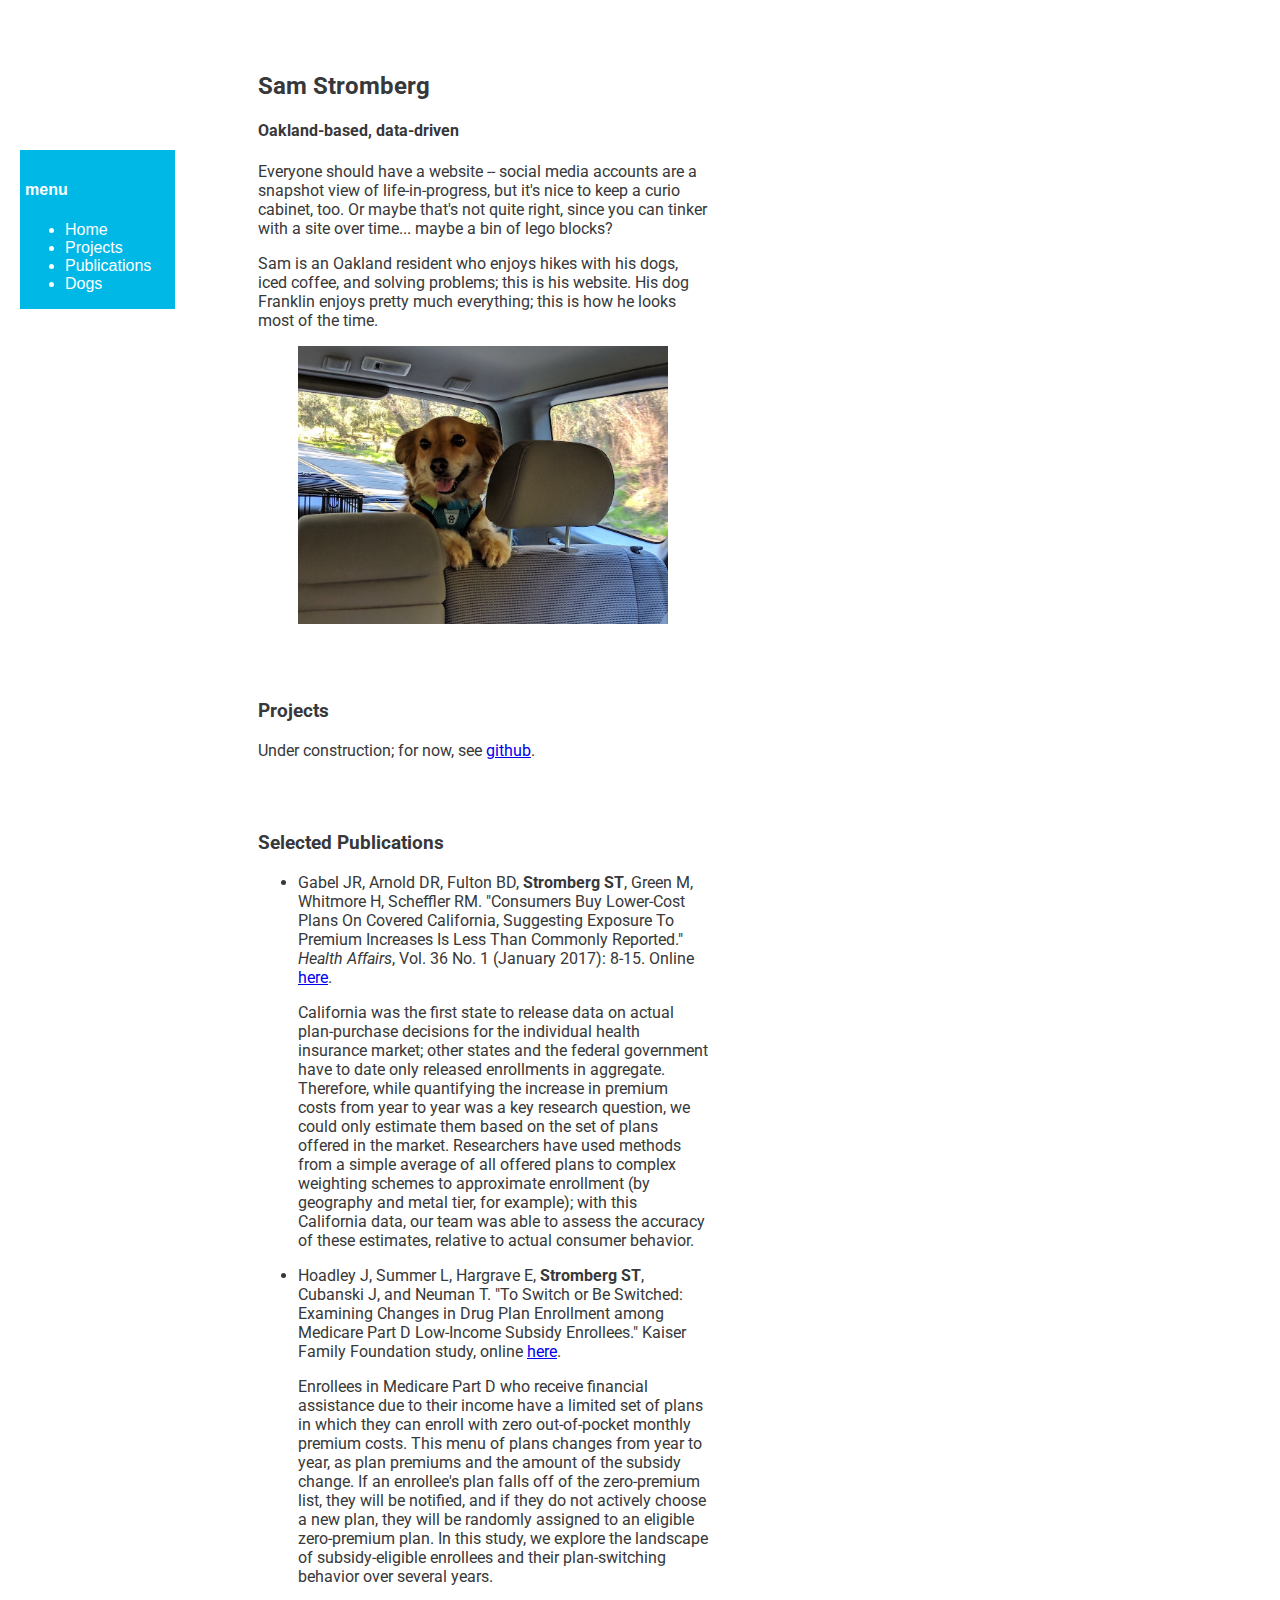
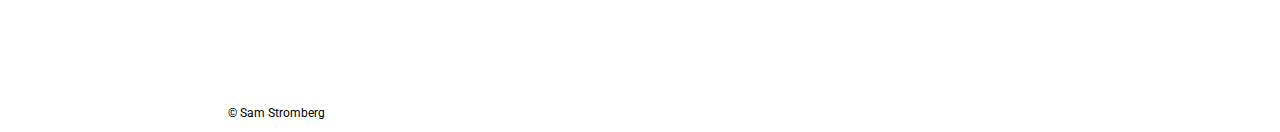
==== index.html @ 07feabd8 "Putting the files for my personal site on Github" ====
<!DOCTYPE html>
<html lang="en">
<head>
	<title>Bringing a dog to your party</title>
	<meta charset="utf-8" />
	<meta name="viewport" content="width=device-width, initial-scale=1">
	<meta http-equiv="X-UA-Compatible" content="IE=edge">
	<link rel="stylesheet" type="text/css" href="./main.css">
	<link href='https://fonts.googleapis.com/css?family=Roboto:300,400,700' rel='stylesheet' type='text/css'>
</head>

<body>
	<div class="container">
		<nav class="sidenav">
			<h4>menu</h4>
			<ul>
				<li><a href="#about_me">Home</a></li>
				<li><a href="#projects">Projects</a></li>
				<li><a href="#publications">Publications</a></li>
				<li><a href="https://itsadog.party">Dogs</a></li>
				<!-- <li><a href="#">Blog</a></li> -->
			</ul>
		</nav>
		<div class="main" id="about_me">
			<h2>Sam Stromberg</h2>
			<h4>Oakland-based, data-driven</h4>
			<p>Everyone should have a website -- social media accounts are a snapshot view of life-in-progress, but it's nice to keep a curio cabinet, too. Or maybe that's not quite right, since you can tinker with a site over time... maybe a bin of lego blocks?</p>
			<p>Sam is an Oakland resident who enjoys hikes with his dogs, iced coffee, and solving problems; this is his website. His dog Franklin enjoys pretty much everything; this is how he looks most of the time.</p>
			<figure class="dog-photo">
				<img src="./franklin_carseat.jpg"/>
			</figure>
		</div>
		<div class="main" id="projects">
			<h3>Projects</h3>
			<p>Under construction; for now, see <a href="https://github.com/sstromberg">github</a>.</p>
		</div>
		<div class="main" id="publications">
			<h3>Selected Publications</h3>
		<ul>
			<li>Gabel JR, Arnold DR, Fulton BD, <b>Stromberg ST</b>, Green M, Whitmore H, Scheffler RM. "Consumers Buy Lower-Cost Plans On Covered California, Suggesting Exposure To Premium Increases Is Less Than Commonly Reported." <i>Health Affairs</i>, Vol. 36 No. 1 (January 2017): 8-15. Online <a href="https://www.healthaffairs.org/doi/abs/10.1377/hlthaff.2016.0902">here</a>.</li>
			<p>California was the first state to release data on actual plan-purchase decisions for the individual health insurance market; other states and the federal government have to date only released enrollments in aggregate. Therefore, while quantifying the increase in premium costs from year to year was a key research question, we could only estimate them based on the set of plans offered in the market. Researchers have used methods from a simple average of all offered plans to complex weighting schemes to approximate enrollment (by geography and metal tier, for example); with this California data, our team was able to assess the accuracy of these estimates, relative to actual consumer behavior.</p>
			<li>Hoadley J, Summer L, Hargrave E, <b>Stromberg ST</b>, Cubanski J, and Neuman T. "To Switch or Be Switched: Examining Changes in Drug Plan Enrollment among Medicare Part D Low-Income Subsidy Enrollees." Kaiser Family Foundation study, online <a href="https://www.kff.org/medicare/report/to-switch-or-be-switched-examining-changes-in-drug-plan-enrollment-among-medicare-part-d-low-income-subsidy-enrollees/">here</a>.
			<p>Enrollees in Medicare Part D who receive financial assistance due to their income have a limited set of plans in which they can enroll with zero out-of-pocket monthly premium costs. This menu of plans changes from year to year, as plan premiums and the amount of the subsidy change. If an enrollee's plan falls off of the zero-premium list, they will be notified, and if they do not actively choose a new plan, they will be randomly assigned to an eligible zero-premium plan. In this study, we explore the landscape of subsidy-eligible enrollees and their plan-switching behavior over several years.</p>
		</ul>
		</div>
		<div class="footer">
			<p>&copy; Sam Stromberg</p>
		</div>
	</div>
</body>
</html>
---- main.css ----
.sidenav {
  /*height: 100%; /* Full-height: remove this if you want "auto" height */
  width: 150px; /* Set the width of the sidebar */
  position: fixed; /* Fixed Sidebar (stay in place on scroll) */
  z-index: 1; /* Stay on top */
  top: 150px; /* alternatively: 0; */
  left: 20px; /*alternatively: 0; */
  background-color: #00b8e6; 
  overflow-x: hidden; /* Disable horizontal scroll */
  padding-top: 10px;
  padding-left: 5px;
  font-family: Helvetica;
  color:#FFF;
}

.sidenav li {
  padding-left: 0;
}

.sidenav a {
	color:#FFF;
	font-family: Helvetica;
  text-decoration: none;
}

.sidenav a:hover {
  color: #37383a;
}

.main {
  margin-left: 240px; /* Same as the width of the sidebar */
  margin-top: 72px;
  padding: 0px 10px;
  width: 450px;
  color: #37383a;
  font-family: Roboto;
}

@media screen and (max-height: 450px) {
  .sidenav {padding-top: 15px;}
  .sidenav a {font-size: 18px;}
}

h2 {  }

h4 {  }

p { }

.publications p {
  margin-left: -5px;
}

.dog-photo img {
	width: 800px;
  max-width: 100%;
}

.footer {
  margin-top: 120px;
  margin-left: 220px;
  font-family: Roboto;
  font-size: 12px;
}
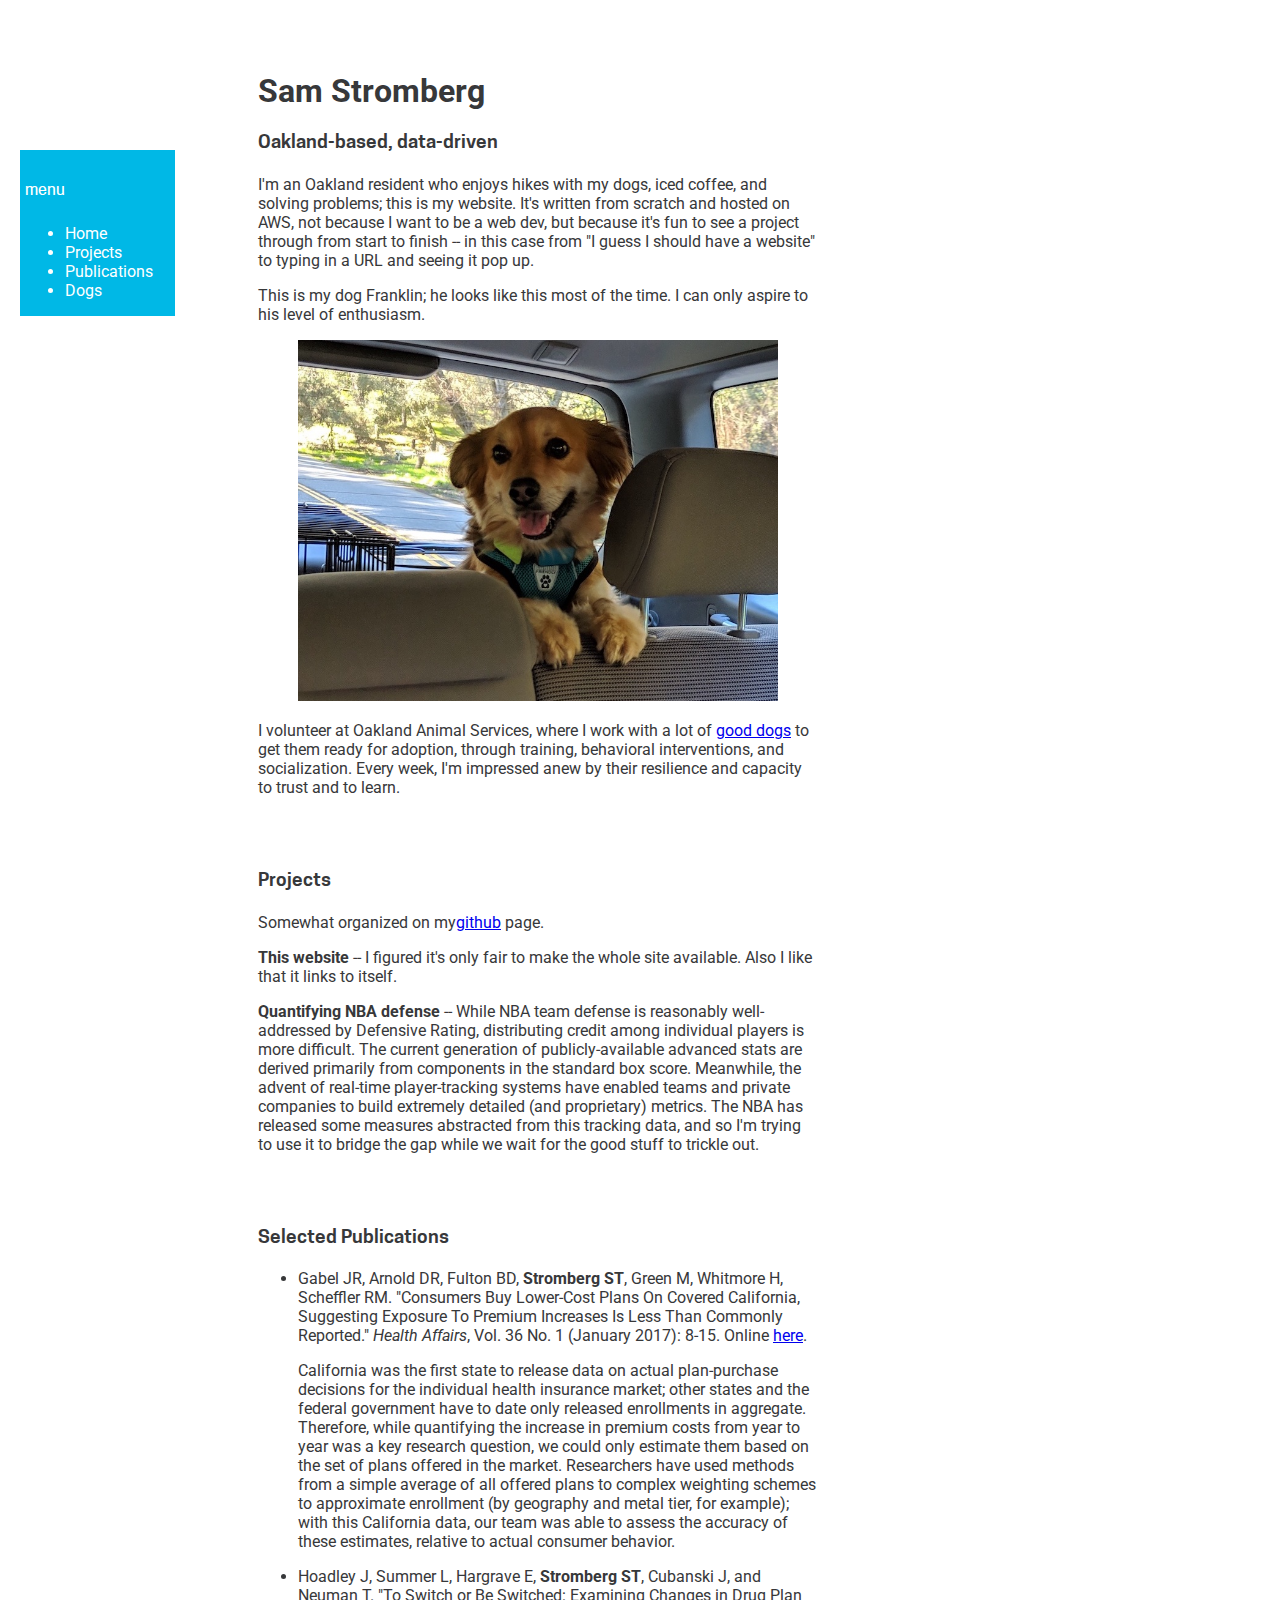
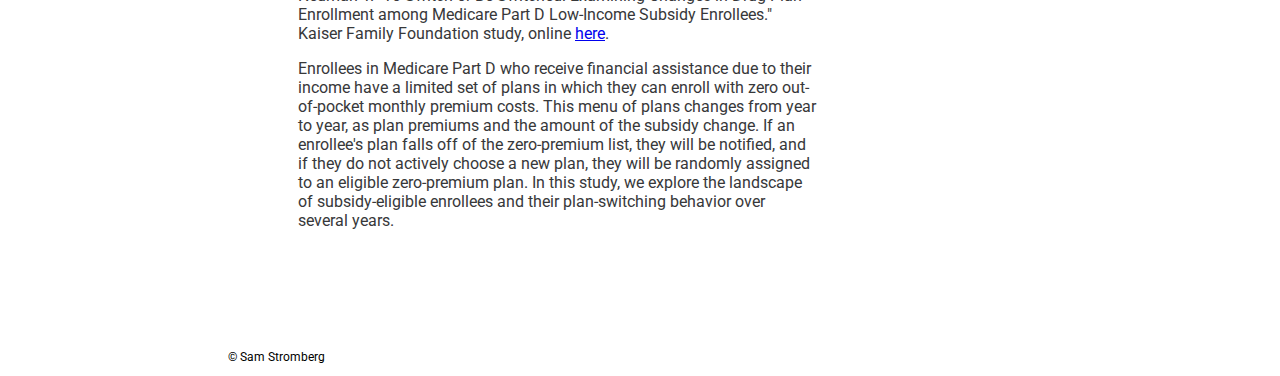
==== commit 9b39f118: "Added favicon, coded support for new font, began adding content. (Should have been two commits, oops" ====
--- a/index.html
+++ b/index.html
@@ -7,6 +7,7 @@
 	<meta http-equiv="X-UA-Compatible" content="IE=edge">
 	<link rel="stylesheet" type="text/css" href="./main.css">
 	<link href='https://fonts.googleapis.com/css?family=Roboto:300,400,700' rel='stylesheet' type='text/css'>
+	<link rel="shortcut icon" href="./aerial_tram.ico">
 </head>
 
 <body>
@@ -22,17 +23,20 @@
 			</ul>
 		</nav>
 		<div class="main" id="about_me">
-			<h2>Sam Stromberg</h2>
-			<h4>Oakland-based, data-driven</h4>
-			<p>Everyone should have a website -- social media accounts are a snapshot view of life-in-progress, but it's nice to keep a curio cabinet, too. Or maybe that's not quite right, since you can tinker with a site over time... maybe a bin of lego blocks?</p>
-			<p>Sam is an Oakland resident who enjoys hikes with his dogs, iced coffee, and solving problems; this is his website. His dog Franklin enjoys pretty much everything; this is how he looks most of the time.</p>
+			<h1>Sam Stromberg</h1>
+			<h3>Oakland-based, data-driven</h3>
+			<p>I'm an Oakland resident who enjoys hikes with my dogs, iced coffee, and solving problems; this is my website. It's written from scratch and hosted on AWS, not because I want to be a web dev, but because it's fun to see a project through from start to finish -- in this case from "I guess I should have a website" to typing in a URL and seeing it pop up.</p>
+			<p>This is my dog Franklin; he looks like this most of the time. I can only aspire to his level of enthusiasm.</p>
 			<figure class="dog-photo">
 				<img src="./franklin_carseat.jpg"/>
 			</figure>
+			<p>I volunteer at Oakland Animal Services, where I work with a lot of <a href="http://www.oaklandanimalservices.org/adopt/dogs/">good dogs</a> to get them ready for adoption, through training, behavioral interventions, and socialization. Every week, I'm impressed anew by their resilience and capacity to trust and to learn.</p>
 		</div>
 		<div class="main" id="projects">
 			<h3>Projects</h3>
-			<p>Under construction; for now, see <a href="https://github.com/sstromberg">github</a>.</p>
+			<p>Somewhat organized on my<a href="https://github.com/sstromberg">github</a> page.</p>
+			<p><b>This website</b> -- I figured it's only fair to make the whole site available. Also I like that it links to itself.</p>
+			<p><b>Quantifying NBA defense</b> -- While NBA team defense is reasonably well-addressed by Defensive Rating, distributing credit among individual players is more difficult. The current generation of publicly-available advanced stats are derived primarily from components in the standard box score. Meanwhile, the advent of real-time player-tracking systems have enabled teams and private companies to build extremely detailed (and proprietary) metrics. The NBA has released some measures abstracted from this tracking data, and so I'm trying to use it to bridge the gap while we wait for the good stuff to trickle out.</p> 
 		</div>
 		<div class="main" id="publications">
 			<h3>Selected Publications</h3>
--- a/main.css
+++ b/main.css
@@ -1,3 +1,24 @@
+/* We're using a custom-downloaded (but free) font, so we have to store and load it */
+@font-face {
+  font-family: CooperHewitt-Medium;
+  src: url("./fonts/CooperHewitt-Medium.eot");
+  src: url("./fonts/CooperHewitt-Medium.woff") format("woff"),
+       url("./fonts/CooperHewitt-Medium.svg") format("svg");
+}
+@font-face {
+  font-family: CooperHewitt-Semibold;
+  src: url("./fonts/CooperHewitt-Semibold.eot");
+  src: url("./fonts/CooperHewitt-Semibold.woff") format("woff"),
+       url("./fonts/CooperHewitt-Semibold.svg") format("svg");
+}
+@font-face {
+  font-family: CooperHewitt-Bold;
+  src: url("./fonts/CooperHewitt-Bold.eot");
+  src: url("./fonts/CooperHewitt-Bold.woff") format("woff"),
+       url("./fonts/CooperHewitt-Bold.svg") format("svg");
+}
+
+/* I still kind of like the look of a side-nav bar, sorry everyone */
 .sidenav {
   /*height: 100%; /* Full-height: remove this if you want "auto" height */
   width: 150px; /* Set the width of the sidebar */
@@ -9,7 +30,7 @@
   overflow-x: hidden; /* Disable horizontal scroll */
   padding-top: 10px;
   padding-left: 5px;
-  font-family: Helvetica;
+  font-family: Roboto, Helvetica;
   color:#FFF;
 }
 
@@ -19,7 +40,7 @@
 
 .sidenav a {
 	color:#FFF;
-	font-family: Helvetica;
+	font-family: Roboto, Helvetica;
   text-decoration: none;
 }
 
@@ -27,13 +48,14 @@
   color: #37383a;
 }
 
+/* here's the specs for the main vertical */
 .main {
   margin-left: 240px; /* Same as the width of the sidebar */
   margin-top: 72px;
   padding: 0px 10px;
-  width: 450px;
+  width: 560px;
   color: #37383a;
-  font-family: Roboto;
+  font-family: Roboto, Helvetica;
 }
 
 @media screen and (max-height: 450px) {
@@ -41,14 +63,23 @@
   .sidenav a {font-size: 18px;}
 }
 
-h2 {  }
+h2 {  
+  font-family: "CooperHewitt-Bold", Interstate, Roboto, sans-serif;
+}
 
-h4 {  }
+h3 {
+  font-family: "CooperHewitt-Semibold", Interstate, Roboto, sans-serif;
+}
 
-p { }
+h4 { 
+  font-family: "CooperHewitt-Medium", Interstate, Roboto, sans-serif;
+}
+
+p { 
+  font-family: Roboto, sans-serif;}
 
 .publications p {
-  margin-left: -5px;
+  margin-left: -15px;
 }
 
 .dog-photo img {
@@ -56,6 +87,7 @@
   max-width: 100%;
 }
 
+/* I put a little copyright symbol in the footer, so that I can have a footer */
 .footer {
   margin-top: 120px;
   margin-left: 220px;
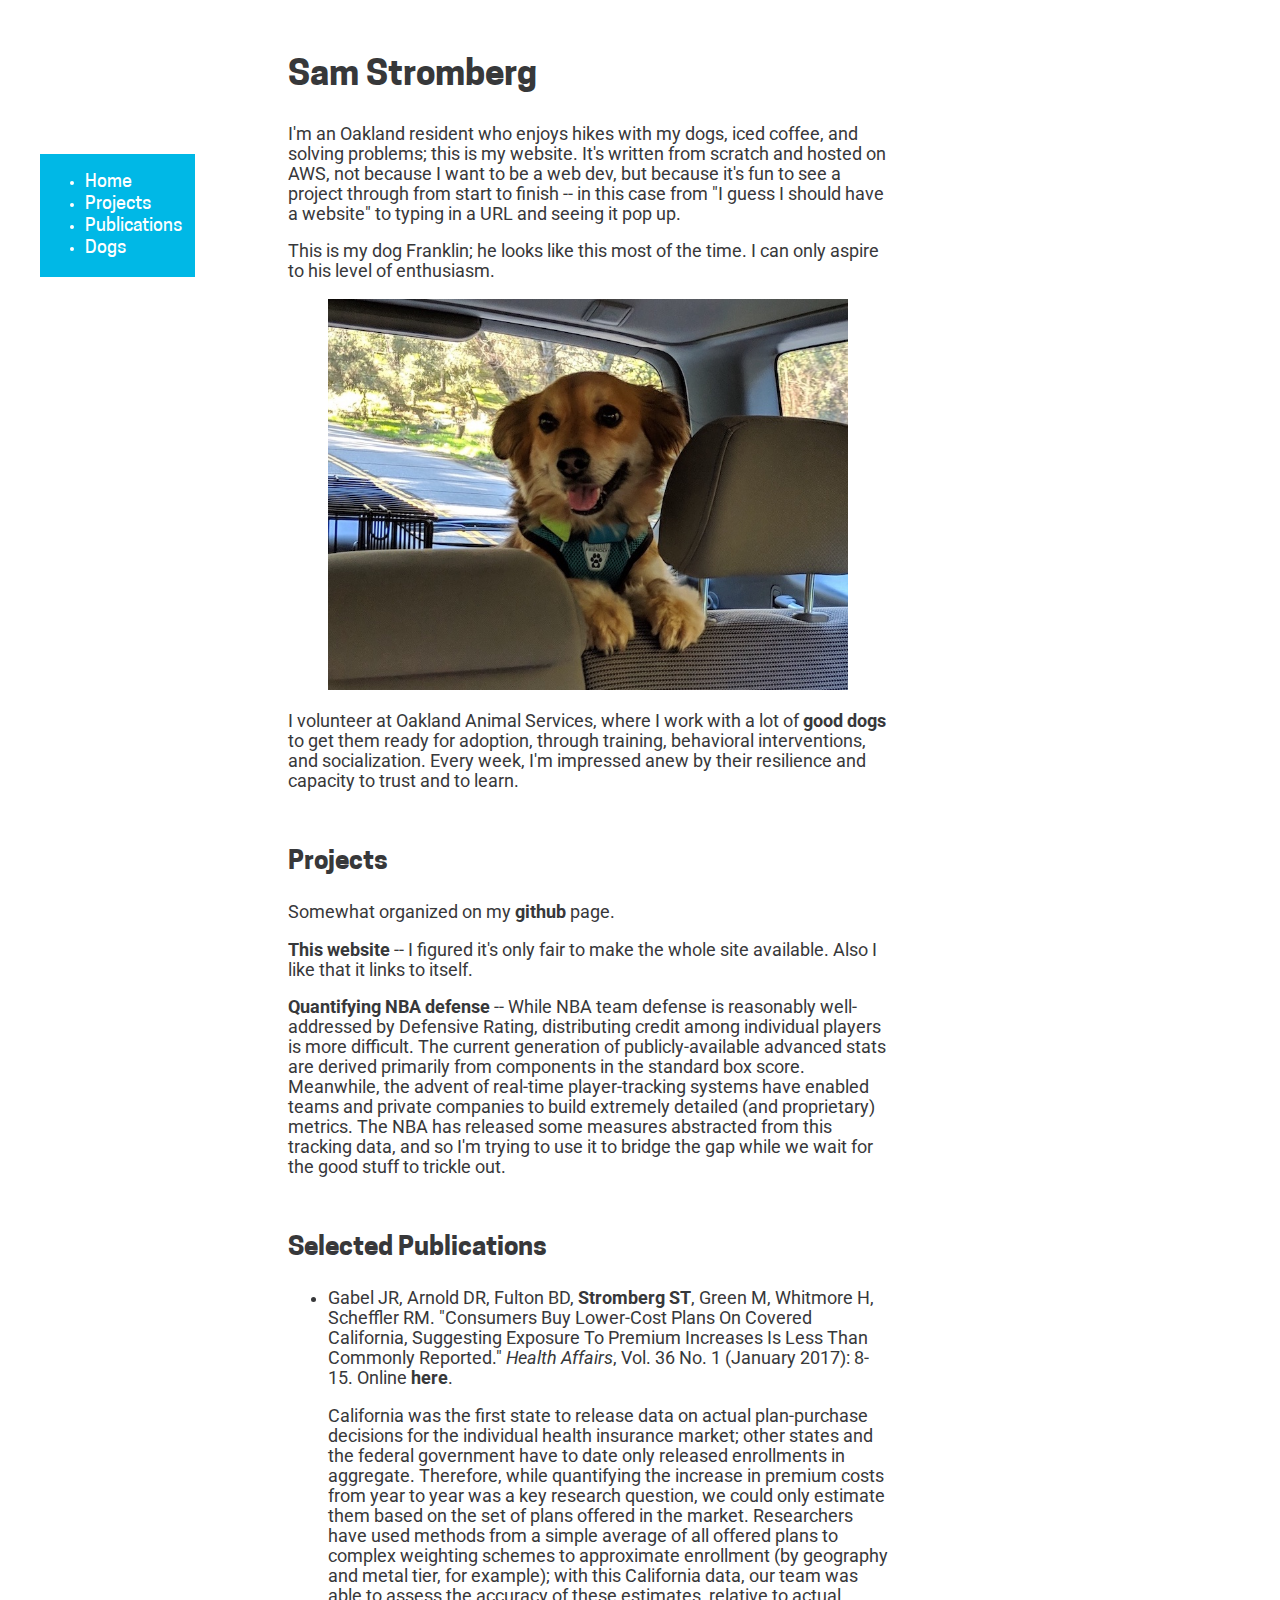
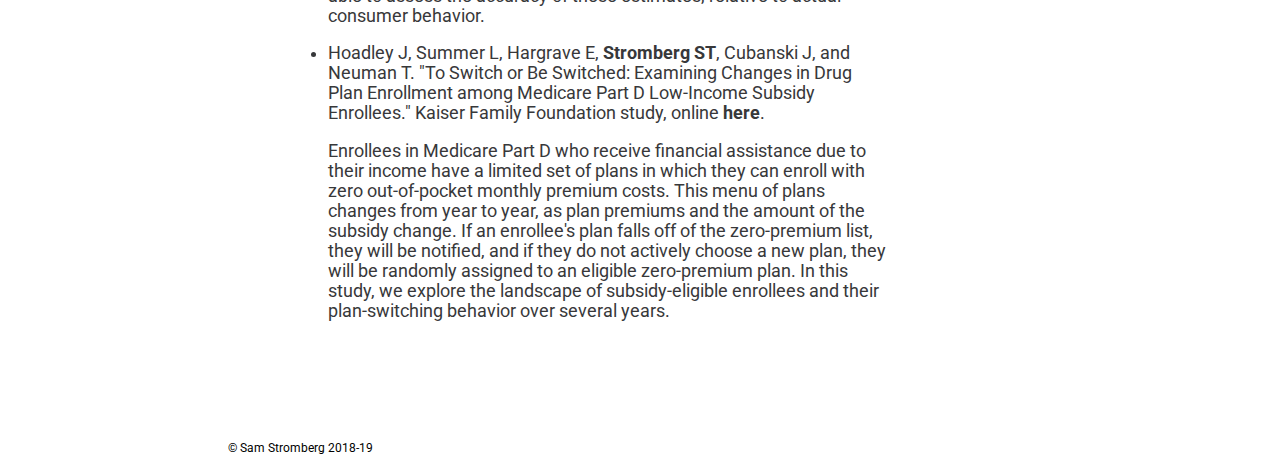
==== commit f2b062e0: "cleaned up some visual things, changed look of links" ====
--- a/index.html
+++ b/index.html
@@ -13,7 +13,6 @@
 <body>
 	<div class="container">
 		<nav class="sidenav">
-			<h4>menu</h4>
 			<ul>
 				<li><a href="#about_me">Home</a></li>
 				<li><a href="#projects">Projects</a></li>
@@ -22,9 +21,9 @@
 				<!-- <li><a href="#">Blog</a></li> -->
 			</ul>
 		</nav>
+
 		<div class="main" id="about_me">
 			<h1>Sam Stromberg</h1>
-			<h3>Oakland-based, data-driven</h3>
 			<p>I'm an Oakland resident who enjoys hikes with my dogs, iced coffee, and solving problems; this is my website. It's written from scratch and hosted on AWS, not because I want to be a web dev, but because it's fun to see a project through from start to finish -- in this case from "I guess I should have a website" to typing in a URL and seeing it pop up.</p>
 			<p>This is my dog Franklin; he looks like this most of the time. I can only aspire to his level of enthusiasm.</p>
 			<figure class="dog-photo">
@@ -32,14 +31,16 @@
 			</figure>
 			<p>I volunteer at Oakland Animal Services, where I work with a lot of <a href="http://www.oaklandanimalservices.org/adopt/dogs/">good dogs</a> to get them ready for adoption, through training, behavioral interventions, and socialization. Every week, I'm impressed anew by their resilience and capacity to trust and to learn.</p>
 		</div>
+
 		<div class="main" id="projects">
-			<h3>Projects</h3>
-			<p>Somewhat organized on my<a href="https://github.com/sstromberg">github</a> page.</p>
-			<p><b>This website</b> -- I figured it's only fair to make the whole site available. Also I like that it links to itself.</p>
-			<p><b>Quantifying NBA defense</b> -- While NBA team defense is reasonably well-addressed by Defensive Rating, distributing credit among individual players is more difficult. The current generation of publicly-available advanced stats are derived primarily from components in the standard box score. Meanwhile, the advent of real-time player-tracking systems have enabled teams and private companies to build extremely detailed (and proprietary) metrics. The NBA has released some measures abstracted from this tracking data, and so I'm trying to use it to bridge the gap while we wait for the good stuff to trickle out.</p> 
+			<h2>Projects</h2>
+			<p>Somewhat organized on my <a href="https://github.com/sstromberg">github</a> page.</p>
+			<p><a href="https://github.com/sstromberg/aws_website">This website</a> -- I figured it's only fair to make the whole site available. Also I like that it links to itself.</p>
+			<p><a href="https://github.com/sstromberg/nba-project">Quantifying NBA defense</a> -- While NBA team defense is reasonably well-addressed by Defensive Rating, distributing credit among individual players is more difficult. The current generation of publicly-available advanced stats are derived primarily from components in the standard box score. Meanwhile, the advent of real-time player-tracking systems have enabled teams and private companies to build extremely detailed (and proprietary) metrics. The NBA has released some measures abstracted from this tracking data, and so I'm trying to use it to bridge the gap while we wait for the good stuff to trickle out.</p> 
 		</div>
+
 		<div class="main" id="publications">
-			<h3>Selected Publications</h3>
+			<h2>Selected Publications</h2>
 		<ul>
 			<li>Gabel JR, Arnold DR, Fulton BD, <b>Stromberg ST</b>, Green M, Whitmore H, Scheffler RM. "Consumers Buy Lower-Cost Plans On Covered California, Suggesting Exposure To Premium Increases Is Less Than Commonly Reported." <i>Health Affairs</i>, Vol. 36 No. 1 (January 2017): 8-15. Online <a href="https://www.healthaffairs.org/doi/abs/10.1377/hlthaff.2016.0902">here</a>.</li>
 			<p>California was the first state to release data on actual plan-purchase decisions for the individual health insurance market; other states and the federal government have to date only released enrollments in aggregate. Therefore, while quantifying the increase in premium costs from year to year was a key research question, we could only estimate them based on the set of plans offered in the market. Researchers have used methods from a simple average of all offered plans to complex weighting schemes to approximate enrollment (by geography and metal tier, for example); with this California data, our team was able to assess the accuracy of these estimates, relative to actual consumer behavior.</p>
@@ -47,8 +48,9 @@
 			<p>Enrollees in Medicare Part D who receive financial assistance due to their income have a limited set of plans in which they can enroll with zero out-of-pocket monthly premium costs. This menu of plans changes from year to year, as plan premiums and the amount of the subsidy change. If an enrollee's plan falls off of the zero-premium list, they will be notified, and if they do not actively choose a new plan, they will be randomly assigned to an eligible zero-premium plan. In this study, we explore the landscape of subsidy-eligible enrollees and their plan-switching behavior over several years.</p>
 		</ul>
 		</div>
+
 		<div class="footer">
-			<p>&copy; Sam Stromberg</p>
+			<p>&copy; Sam Stromberg 2018-19</p>
 		</div>
 	</div>
 </body>
--- a/main.css
+++ b/main.css
@@ -24,14 +24,14 @@
   width: 150px; /* Set the width of the sidebar */
   position: fixed; /* Fixed Sidebar (stay in place on scroll) */
   z-index: 1; /* Stay on top */
-  top: 150px; /* alternatively: 0; */
-  left: 20px; /*alternatively: 0; */
+  top: 154px; /* alternatively: 0; */
+  left: 40px; /*alternatively: 0; */
   background-color: #00b8e6; 
   overflow-x: hidden; /* Disable horizontal scroll */
-  padding-top: 10px;
   padding-left: 5px;
-  font-family: Roboto, Helvetica;
+  font-family: "CooperHewitt-Medium", Roboto, Helvetica;
   color:#FFF;
+  font-size: 110%;
 }
 
 .sidenav li {
@@ -40,7 +40,6 @@
 
 .sidenav a {
 	color:#FFF;
-	font-family: Roboto, Helvetica;
   text-decoration: none;
 }
 
@@ -50,12 +49,13 @@
 
 /* here's the specs for the main vertical */
 .main {
-  margin-left: 240px; /* Same as the width of the sidebar */
-  margin-top: 72px;
+  margin-left: 270px; /* To keep it clear of the sidebar */
+  margin-top: 54px;
   padding: 0px 10px;
-  width: 560px;
+  width: 600px;
   color: #37383a;
   font-family: Roboto, Helvetica;
+  font-size: 110%;
 }
 
 @media screen and (max-height: 450px) {
@@ -63,20 +63,33 @@
   .sidenav a {font-size: 18px;}
 }
 
-h2 {  
+h1 {  
   font-family: "CooperHewitt-Bold", Interstate, Roboto, sans-serif;
 }
 
-h3 {
-  font-family: "CooperHewitt-Semibold", Interstate, Roboto, sans-serif;
+h2 {
+  font-family: "CooperHewitt-Bold", Interstate, Roboto, sans-serif;
+  font-size: 150%;
 }
 
-h4 { 
-  font-family: "CooperHewitt-Medium", Interstate, Roboto, sans-serif;
+h3 { 
+  font-family: "CooperHewitt-Semibold", Interstate, Roboto, sans-serif;
 }
 
 p { 
   font-family: Roboto, sans-serif;}
+
+.main a {
+  color: #37383a;
+  text-decoration: none;
+  font-weight: bold;
+}
+
+.main a:hover {
+  color: #00b8e6;
+  text-decoration: underline;
+  font-weight: bold;
+}
 
 .publications p {
   margin-left: -15px;
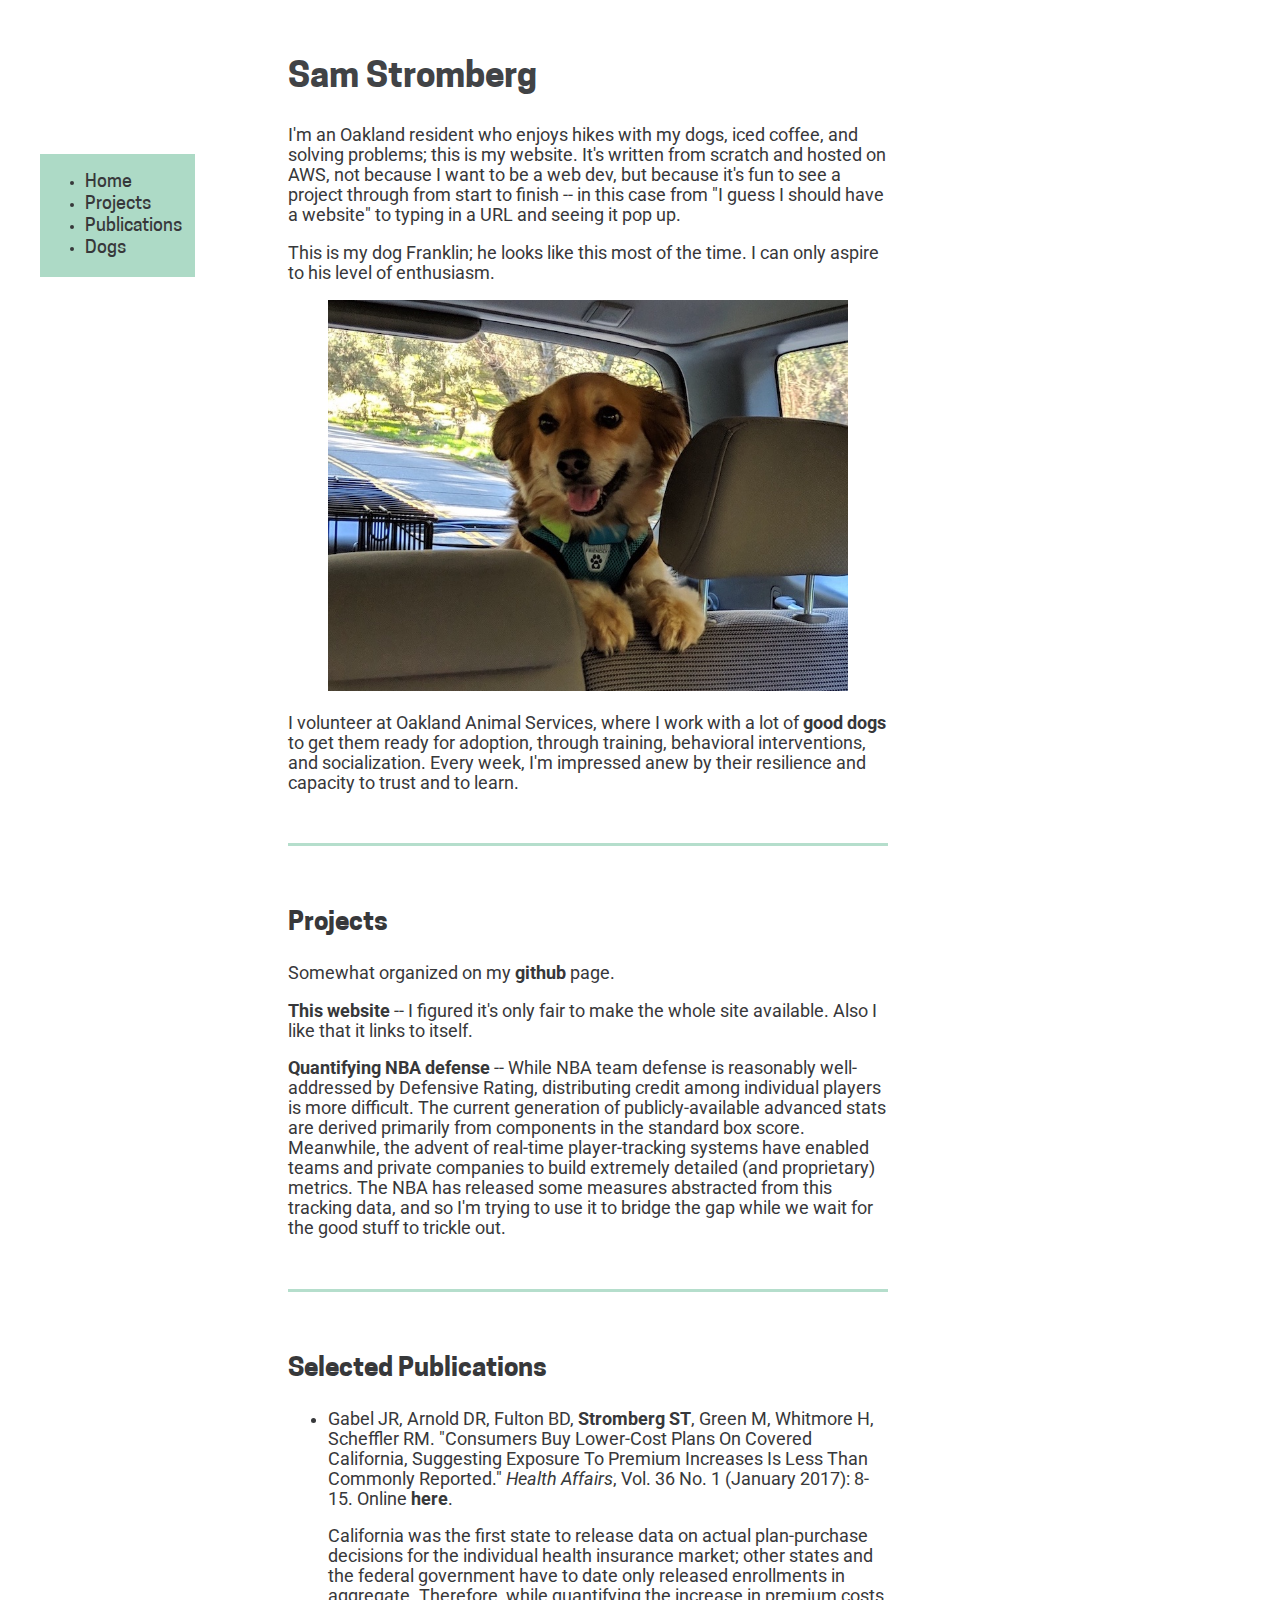
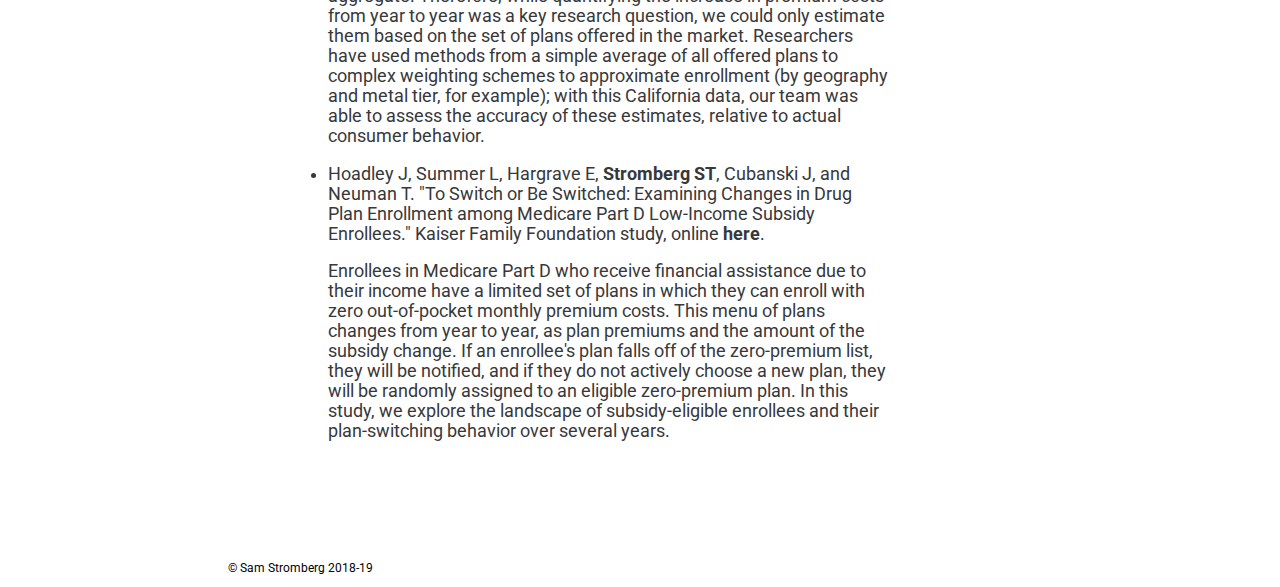
==== commit cbaa5bc0: "changed spot color, added divider lines, changed spacing to improve navigation" ====
--- a/index.html
+++ b/index.html
@@ -17,7 +17,7 @@
 				<li><a href="#about_me">Home</a></li>
 				<li><a href="#projects">Projects</a></li>
 				<li><a href="#publications">Publications</a></li>
-				<li><a href="https://itsadog.party">Dogs</a></li>
+				<li><a href="http://itsadog.party">Dogs</a></li>
 				<!-- <li><a href="#">Blog</a></li> -->
 			</ul>
 		</nav>
@@ -33,6 +33,7 @@
 		</div>
 
 		<div class="main" id="projects">
+			<hr />
 			<h2>Projects</h2>
 			<p>Somewhat organized on my <a href="https://github.com/sstromberg">github</a> page.</p>
 			<p><a href="https://github.com/sstromberg/aws_website">This website</a> -- I figured it's only fair to make the whole site available. Also I like that it links to itself.</p>
@@ -40,13 +41,14 @@
 		</div>
 
 		<div class="main" id="publications">
+			<hr />
 			<h2>Selected Publications</h2>
-		<ul>
-			<li>Gabel JR, Arnold DR, Fulton BD, <b>Stromberg ST</b>, Green M, Whitmore H, Scheffler RM. "Consumers Buy Lower-Cost Plans On Covered California, Suggesting Exposure To Premium Increases Is Less Than Commonly Reported." <i>Health Affairs</i>, Vol. 36 No. 1 (January 2017): 8-15. Online <a href="https://www.healthaffairs.org/doi/abs/10.1377/hlthaff.2016.0902">here</a>.</li>
-			<p>California was the first state to release data on actual plan-purchase decisions for the individual health insurance market; other states and the federal government have to date only released enrollments in aggregate. Therefore, while quantifying the increase in premium costs from year to year was a key research question, we could only estimate them based on the set of plans offered in the market. Researchers have used methods from a simple average of all offered plans to complex weighting schemes to approximate enrollment (by geography and metal tier, for example); with this California data, our team was able to assess the accuracy of these estimates, relative to actual consumer behavior.</p>
-			<li>Hoadley J, Summer L, Hargrave E, <b>Stromberg ST</b>, Cubanski J, and Neuman T. "To Switch or Be Switched: Examining Changes in Drug Plan Enrollment among Medicare Part D Low-Income Subsidy Enrollees." Kaiser Family Foundation study, online <a href="https://www.kff.org/medicare/report/to-switch-or-be-switched-examining-changes-in-drug-plan-enrollment-among-medicare-part-d-low-income-subsidy-enrollees/">here</a>.
-			<p>Enrollees in Medicare Part D who receive financial assistance due to their income have a limited set of plans in which they can enroll with zero out-of-pocket monthly premium costs. This menu of plans changes from year to year, as plan premiums and the amount of the subsidy change. If an enrollee's plan falls off of the zero-premium list, they will be notified, and if they do not actively choose a new plan, they will be randomly assigned to an eligible zero-premium plan. In this study, we explore the landscape of subsidy-eligible enrollees and their plan-switching behavior over several years.</p>
-		</ul>
+			<ul>
+				<li>Gabel JR, Arnold DR, Fulton BD, <b>Stromberg ST</b>, Green M, Whitmore H, Scheffler RM. "Consumers Buy Lower-Cost Plans On Covered California, Suggesting Exposure To Premium Increases Is Less Than Commonly Reported." <i>Health Affairs</i>, Vol. 36 No. 1 (January 2017): 8-15. Online <a href="https://www.healthaffairs.org/doi/abs/10.1377/hlthaff.2016.0902">here</a>.</li>
+				<p>California was the first state to release data on actual plan-purchase decisions for the individual health insurance market; other states and the federal government have to date only released enrollments in aggregate. Therefore, while quantifying the increase in premium costs from year to year was a key research question, we could only estimate them based on the set of plans offered in the market. Researchers have used methods from a simple average of all offered plans to complex weighting schemes to approximate enrollment (by geography and metal tier, for example); with this California data, our team was able to assess the accuracy of these estimates, relative to actual consumer behavior.</p>
+				<li>Hoadley J, Summer L, Hargrave E, <b>Stromberg ST</b>, Cubanski J, and Neuman T. "To Switch or Be Switched: Examining Changes in Drug Plan Enrollment among Medicare Part D Low-Income Subsidy Enrollees." Kaiser Family Foundation study, online <a href="https://www.kff.org/medicare/report/to-switch-or-be-switched-examining-changes-in-drug-plan-enrollment-among-medicare-part-d-low-income-subsidy-enrollees/">here</a>.
+				<p>Enrollees in Medicare Part D who receive financial assistance due to their income have a limited set of plans in which they can enroll with zero out-of-pocket monthly premium costs. This menu of plans changes from year to year, as plan premiums and the amount of the subsidy change. If an enrollee's plan falls off of the zero-premium list, they will be notified, and if they do not actively choose a new plan, they will be randomly assigned to an eligible zero-premium plan. In this study, we explore the landscape of subsidy-eligible enrollees and their plan-switching behavior over several years.</p>
+			</ul>
 		</div>
 
 		<div class="footer">
--- a/main.css
+++ b/main.css
@@ -26,11 +26,11 @@
   z-index: 1; /* Stay on top */
   top: 154px; /* alternatively: 0; */
   left: 40px; /*alternatively: 0; */
-  background-color: #00b8e6; 
+  background-color: #ADDAC6; /* blue was #00b8e6 */
   overflow-x: hidden; /* Disable horizontal scroll */
   padding-left: 5px;
   font-family: "CooperHewitt-Medium", Roboto, Helvetica;
-  color:#FFF;
+  color:#37383a;
   font-size: 110%;
 }
 
@@ -39,19 +39,22 @@
 }
 
 .sidenav a {
-	color:#FFF;
   text-decoration: none;
+  color: #37383a;
+}
+
+.sidenav a:visited {
+  color: #37383a;
 }
 
 .sidenav a:hover {
-  color: #37383a;
+  color: #FFF;
 }
 
 /* here's the specs for the main vertical */
 .main {
   margin-left: 270px; /* To keep it clear of the sidebar */
-  margin-top: 54px;
-  padding: 0px 10px;
+  padding: 24px 10px 0px;
   width: 600px;
   color: #37383a;
   font-family: Roboto, Helvetica;
@@ -65,6 +68,7 @@
 
 h1 {  
   font-family: "CooperHewitt-Bold", Interstate, Roboto, sans-serif;
+  color: #414346;
 }
 
 h2 {
@@ -77,7 +81,17 @@
 }
 
 p { 
-  font-family: Roboto, sans-serif;}
+  font-family: Roboto, sans-serif;
+}
+
+hr {
+  display: block;
+  height: 3px;
+  margin-bottom: 60px;
+  background-color: #ADDAC6;
+  opacity: 0.9;
+  border: 0 none;
+}
 
 .main a {
   color: #37383a;
@@ -86,7 +100,7 @@
 }
 
 .main a:hover {
-  color: #00b8e6;
+  color: #ADDAC6;
   text-decoration: underline;
   font-weight: bold;
 }
